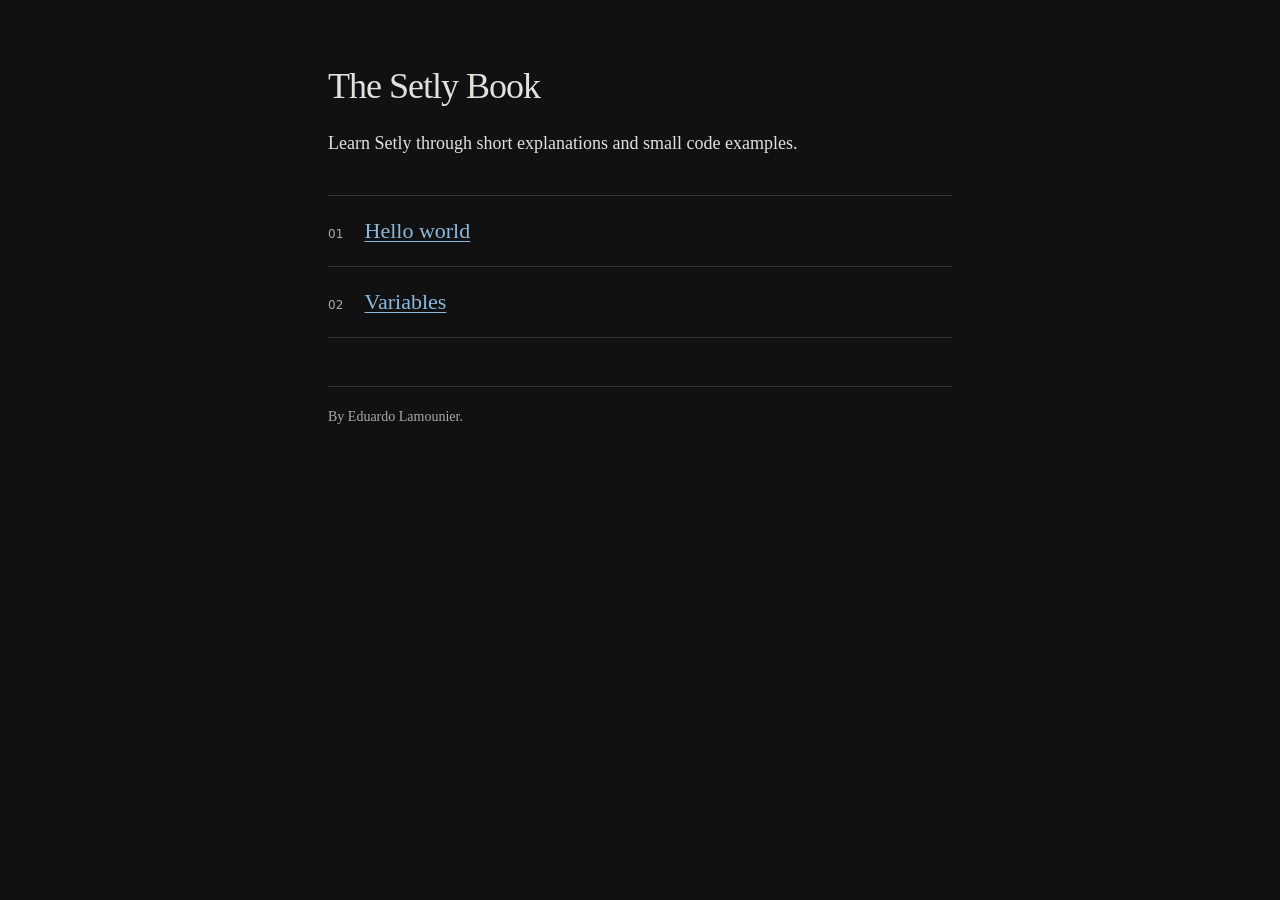
==== docs/index.html @ 29864636 "Add chapter 2 of the book: Variables" ====
<!DOCTYPE html>
<html lang="en">
<head>
  <meta charset="utf-8">
  <meta name="viewport" content="width=device-width, initial-scale=1">
  <meta name="description" content="Learn Setly through short explanations and annotated code examples.">
  <title>Chapters — The Setly Book</title>
  <link rel="stylesheet" href="style.css">
</head>
<body>
  <main class="page home">
    <header>
      <h1>The Setly Book</h1>
      <p>Learn Setly through short explanations and small code examples.</p>
    </header>
    <nav aria-label="Chapters">
      <ol class="chapters">
        <li>
          <span class="number">01</span> <a href="hello_world.html">Hello world</a>
        </li>
        <li>
          <span class="number">02</span> <a href="variables.html">Variables</a>
        </li>
      </ol>
    </nav>
    <footer>
      <p>By Eduardo Lamounier.</p>
    </footer>
  </main>
</body>
</html>
---- docs/style.css ----
* {
  box-sizing: border-box;
}

:root {
  color-scheme: dark;
}

body {
  margin: 0;
  background: #111111;
  color: #e2e2dd;
  font-family: Georgia, "Times New Roman", serif;
  font-size: 18px;
  line-height: 1.65;
}

a {
  color: #8ab9df;
  text-decoration-thickness: 1px;
  text-underline-offset: 3px;
}

a:hover {
  color: #bbdcf5;
}

a:focus-visible {
  outline: 2px solid #8ab9df;
  outline-offset: 5px;
}

/* Shared page layout and typography. */
.page {
  max-width: 960px;
  margin: 0 auto;
  padding: 64px 28px 32px;
}

.home {
  max-width: 680px;
}

header {
  margin-bottom: 36px;
}

h1,
h2 {
  font-weight: normal;
  line-height: 1.25;
}

h1 {
  margin: 0 0 20px;
  font-size: 36px;
  letter-spacing: -1px;
}

h1 a {
  text-decoration: none;
}

h1 span {
  color: #aaaaa3;
}

h2 {
  font-size: 23px;
  margin: 0 0 12px;
}

p {
  margin: 0 0 18px;
}

.eyebrow {
  font: 12px/1.5 system-ui, sans-serif;
  text-transform: uppercase;
  letter-spacing: 2px;
  color: #aaaaa3;
  margin-bottom: 14px;
}

.intro {
  max-width: 620px;
}

/* Chapter index. */
.chapters {
  list-style: none;
  padding: 0;
  margin: 32px 0 48px;
  border-top: 1px solid #343432;
}

.chapters li {
  padding: 17px 0;
  border-bottom: 1px solid #343432;
}

.chapters a {
  font-size: 22px;
}

.chapters p {
  margin: 3px 0 0;
  color: #aaaaa3;
  font-size: 16px;
}

.number {
  display: inline-block;
  width: 32px;
  color: #aaaaa3;
  font: 12px system-ui, sans-serif;
}

/* Pair each explanation with its code example. */
.example {
  display: grid;
  /* Let columns shrink so long code scrolls inside its block. */
  grid-template-columns: minmax(0, 1fr) minmax(0, 1.2fr);
  gap: 32px;
  margin: 0 0 28px;
  align-items: start;
}

.explanation {
  padding-top: 14px;
}

code {
  font-family: "SFMono-Regular", Consolas, "Liberation Mono", monospace;
  font-size: 0.83em;
}

p code {
  background: #1c1c1b;
  padding: 2px 4px;
  border-radius: 3px;
}

pre {
  min-width: 0;
  margin: 0;
  padding: 18px 20px;
  background: #1c1c1b;
  border: 1px solid #343432;
  border-radius: 3px;
  overflow-x: auto;
  line-height: 1.7;
  tab-size: 2;
}

/* Syntax colors match the spans in the HTML examples. */
.keyword {
  color: #c5a4df;
  font-weight: bold;
}

.string {
  color: #9bc69e;
}

.literal {
  color: #dfb184;
}

.comment {
  color: #92928c;
}

/* Chapter navigation and footer. */
.chapter-nav {
  display: flex;
  flex-wrap: wrap;
  justify-content: space-between;
  gap: 16px;
  margin-top: 44px;
  padding-top: 20px;
  border-top: 1px solid #343432;
  font-size: 16px;
}

footer {
  margin-top: 48px;
  padding-top: 18px;
  border-top: 1px solid #343432;
  color: #aaaaa3;
  font-size: 14px;
}

footer p {
  margin: 0;
}

/* Stack explanations above code on narrow screens. */
@media (max-width: 680px) {
  .page {
    padding: 32px 20px;
  }

  h1 {
    font-size: 30px;
  }

  .example {
    grid-template-columns: 1fr;
    gap: 8px;
    margin-bottom: 32px;
  }

  .explanation {
    padding-top: 0;
  }
}
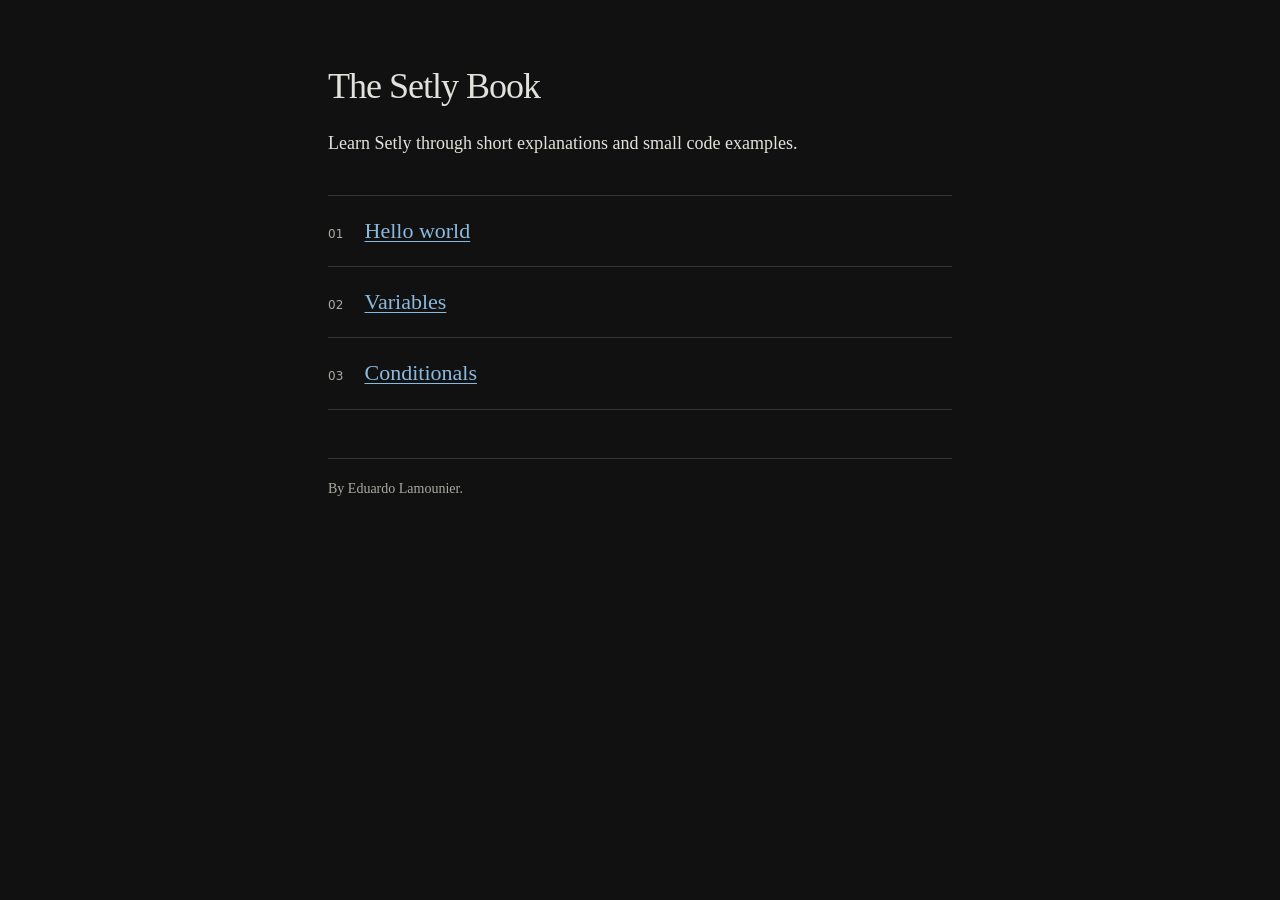
==== commit 15a79c05: "Add chapter 3 of the book: Conditionals" ====
--- a/docs/index.html
+++ b/docs/index.html
@@ -21,6 +21,9 @@
         <li>
           <span class="number">02</span> <a href="variables.html">Variables</a>
         </li>
+        <li>
+          <span class="number">03</span> <a href="conditionals.html">Conditionals</a>
+        </li>
       </ol>
     </nav>
     <footer>
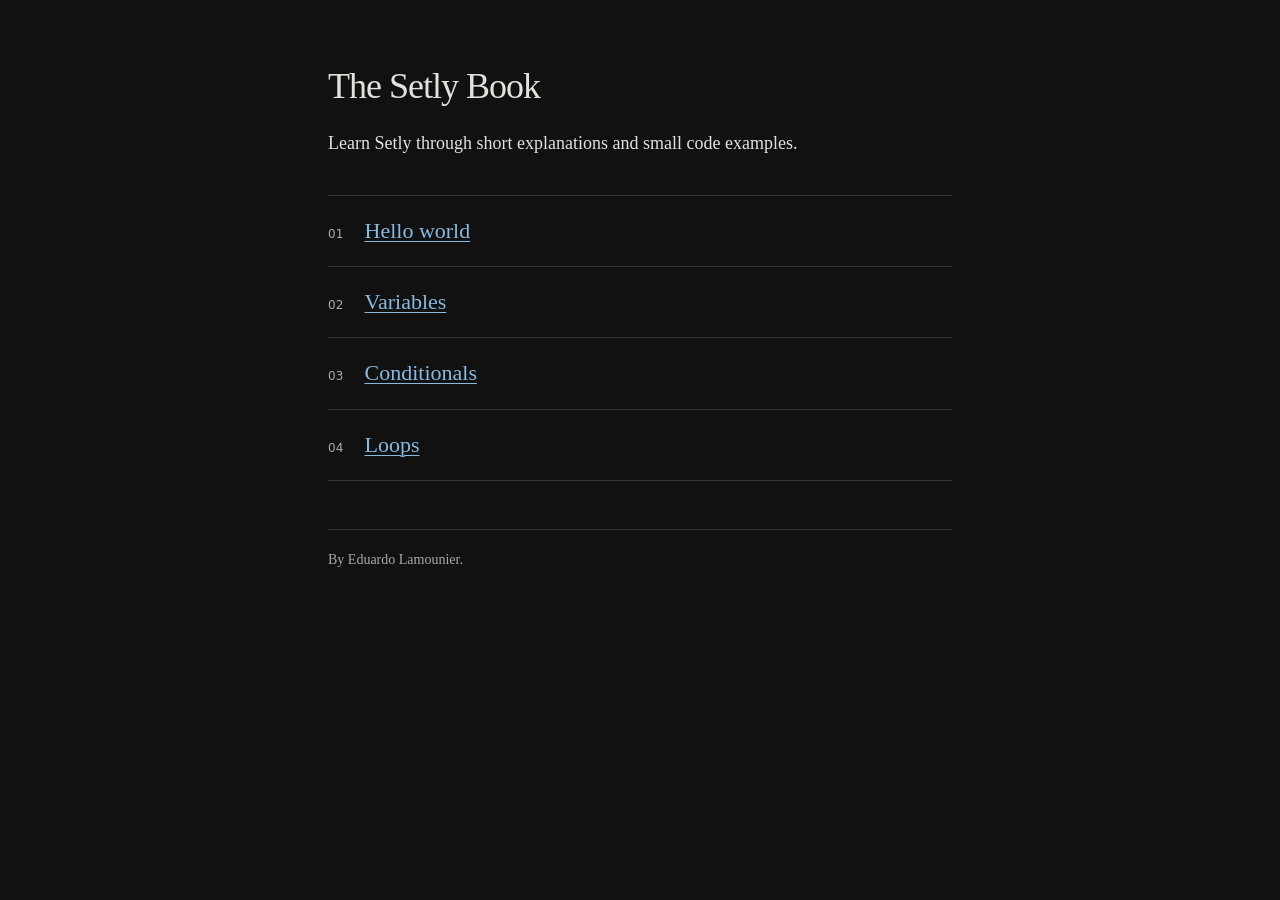
==== commit 962fc05a: "Add chapter 4 of the book: Loops" ====
--- a/docs/index.html
+++ b/docs/index.html
@@ -24,6 +24,9 @@
         <li>
           <span class="number">03</span> <a href="conditionals.html">Conditionals</a>
         </li>
+        <li>
+          <span class="number">04</span> <a href="loops.html">Loops</a>
+        </li>
       </ol>
     </nav>
     <footer>
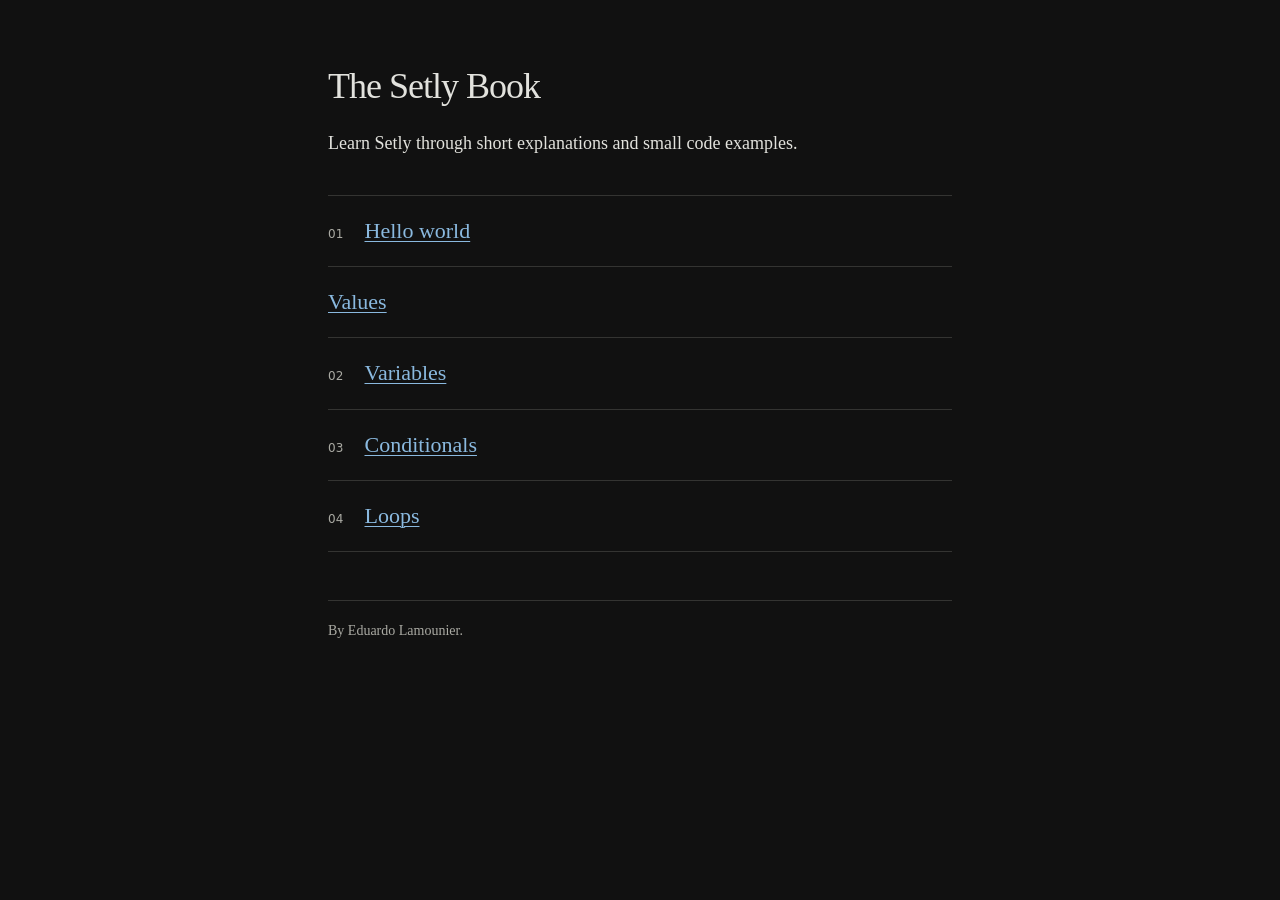
==== commit 08c91395: "Add chapter of the book: Values These chapter comes right after the "Hello world" chapter." ====
--- a/docs/index.html
+++ b/docs/index.html
@@ -19,6 +19,9 @@
           <span class="number">01</span> <a href="hello_world.html">Hello world</a>
         </li>
         <li>
+          <a href="values.html">Values</a>
+        </li>
+        <li>
           <span class="number">02</span> <a href="variables.html">Variables</a>
         </li>
         <li>
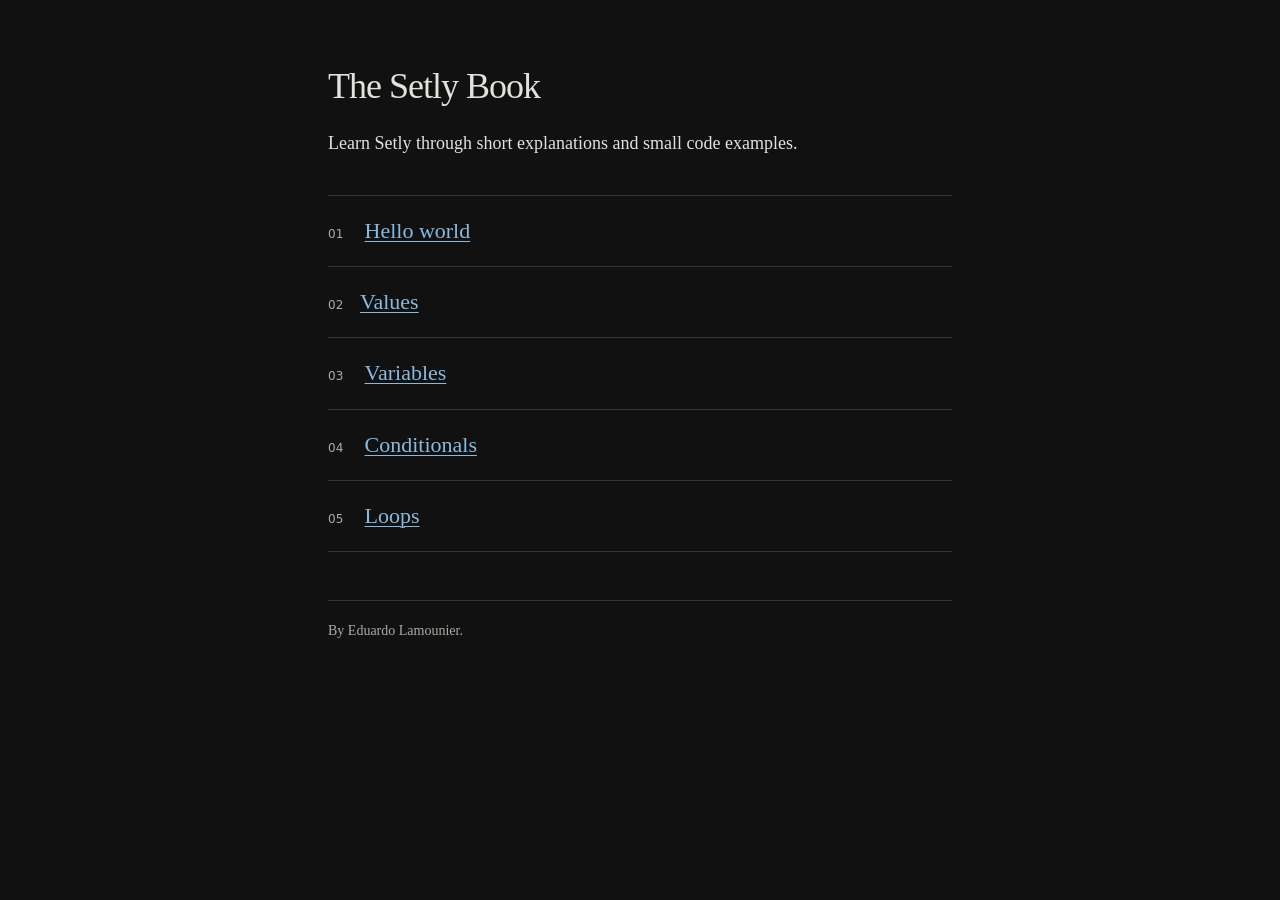
==== commit ed203818: "Fix chapters numeration in the book" ====
--- a/docs/index.html
+++ b/docs/index.html
@@ -19,16 +19,16 @@
           <span class="number">01</span> <a href="hello_world.html">Hello world</a>
         </li>
         <li>
-          <a href="values.html">Values</a>
+          <span class="number">02</span><a href="values.html">Values</a>
         </li>
         <li>
-          <span class="number">02</span> <a href="variables.html">Variables</a>
+          <span class="number">03</span> <a href="variables.html">Variables</a>
         </li>
         <li>
-          <span class="number">03</span> <a href="conditionals.html">Conditionals</a>
+          <span class="number">04</span> <a href="conditionals.html">Conditionals</a>
         </li>
         <li>
-          <span class="number">04</span> <a href="loops.html">Loops</a>
+          <span class="number">05</span> <a href="loops.html">Loops</a>
         </li>
       </ol>
     </nav>
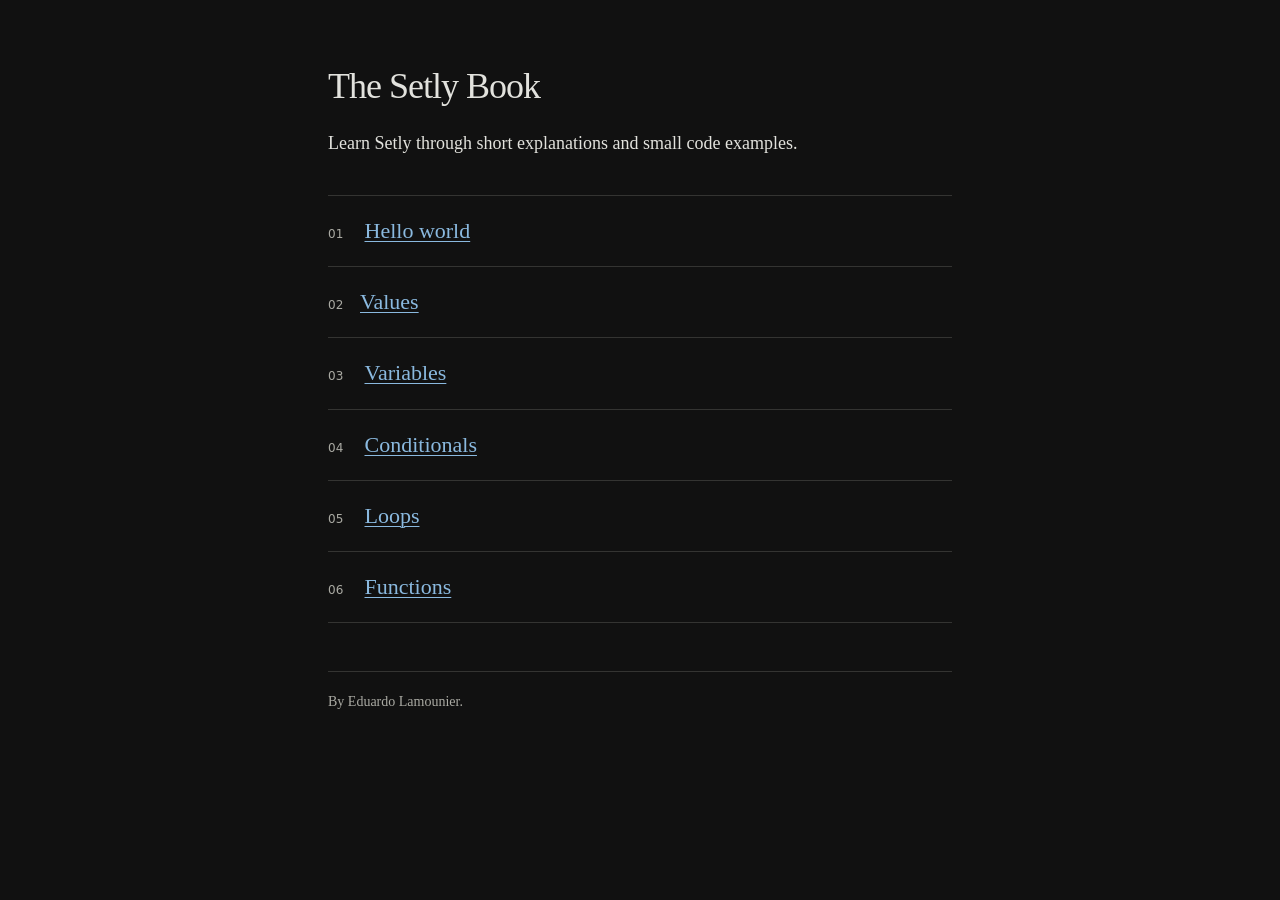
==== commit 45729490: "Add chapter 6 of the book: Functions" ====
--- a/docs/index.html
+++ b/docs/index.html
@@ -30,6 +30,9 @@
         <li>
           <span class="number">05</span> <a href="loops.html">Loops</a>
         </li>
+        <li>
+          <span class="number">06</span> <a href="functions.html">Functions</a>
+        </li>
       </ol>
     </nav>
     <footer>
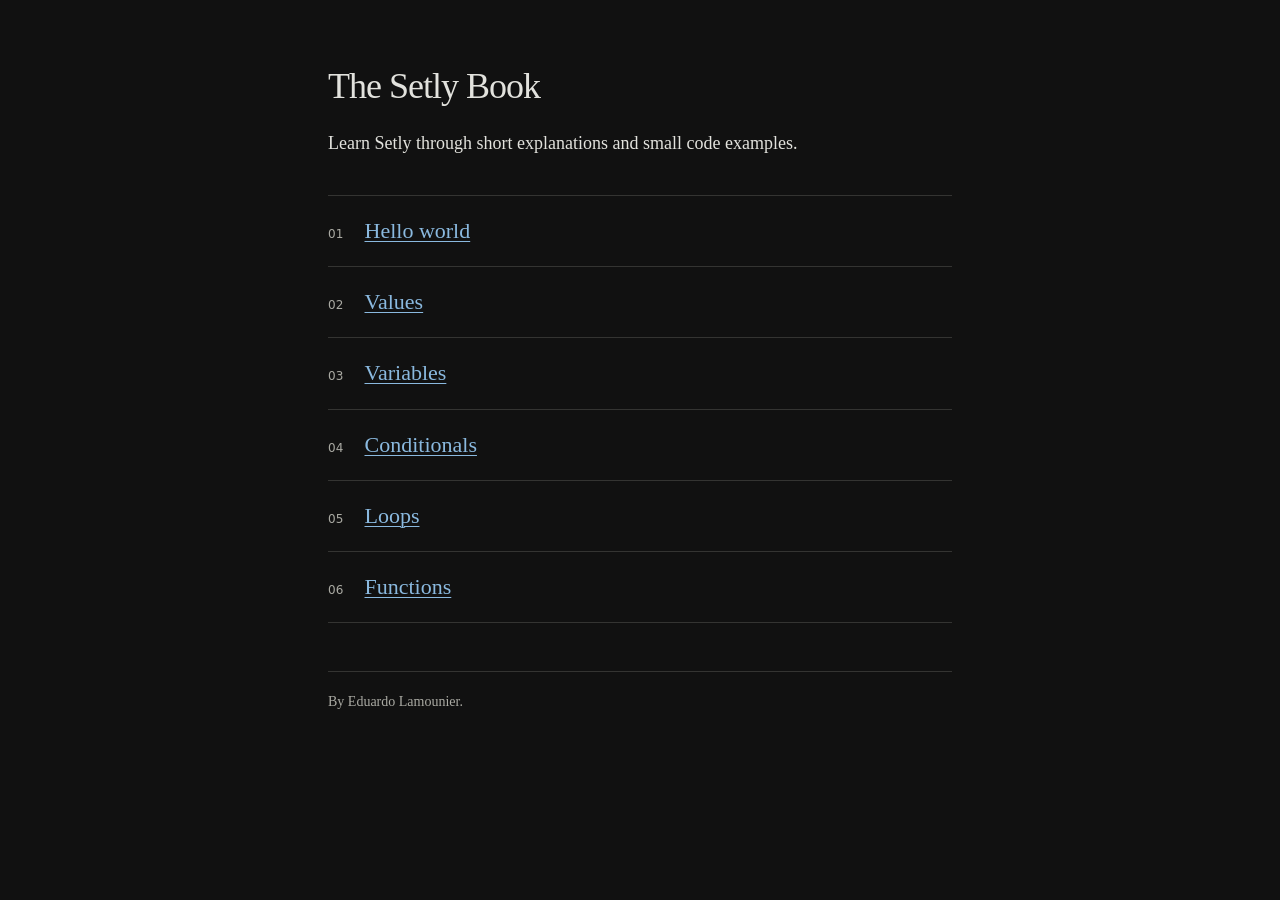
==== commit 70851f9d: "Fix allignment of chapters in the book's home page" ====
--- a/docs/index.html
+++ b/docs/index.html
@@ -19,7 +19,7 @@
           <span class="number">01</span> <a href="hello_world.html">Hello world</a>
         </li>
         <li>
-          <span class="number">02</span><a href="values.html">Values</a>
+          <span class="number">02</span> <a href="values.html">Values</a>
         </li>
         <li>
           <span class="number">03</span> <a href="variables.html">Variables</a>
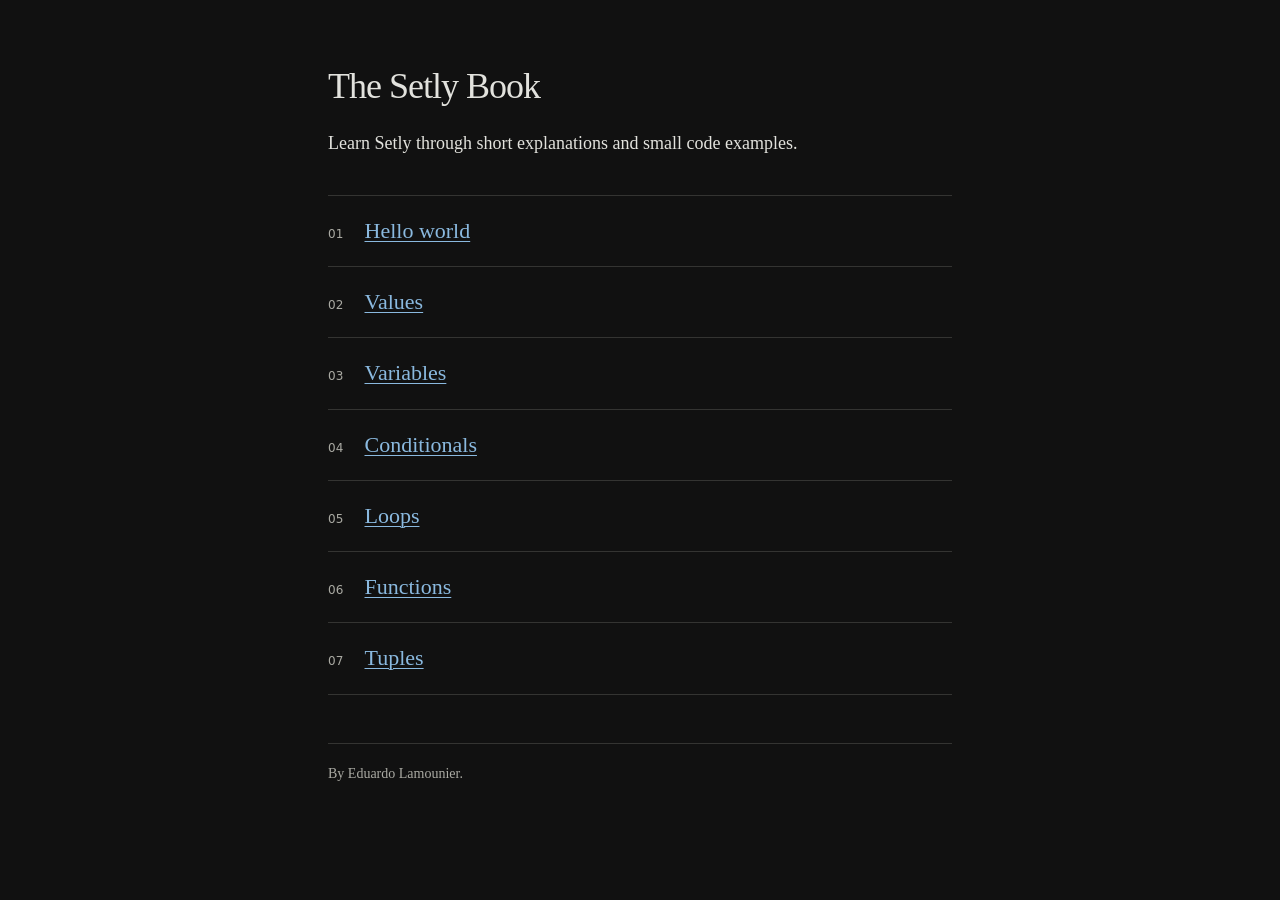
==== commit fd1470e5: "docs: Add chapter "Tuples" for the book" ====
--- a/docs/index.html
+++ b/docs/index.html
@@ -33,6 +33,9 @@
         <li>
           <span class="number">06</span> <a href="functions.html">Functions</a>
         </li>
+        <li>
+          <span class="number">07</span> <a href="tuples.html">Tuples</a>
+        </li>
       </ol>
     </nav>
     <footer>
--- a/docs/style.css
+++ b/docs/style.css
@@ -167,6 +167,10 @@
   color: #dfb184;
 }
 
+.type {
+  color: #8ac6cf;
+}
+
 .comment {
   color: #92928c;
 }
